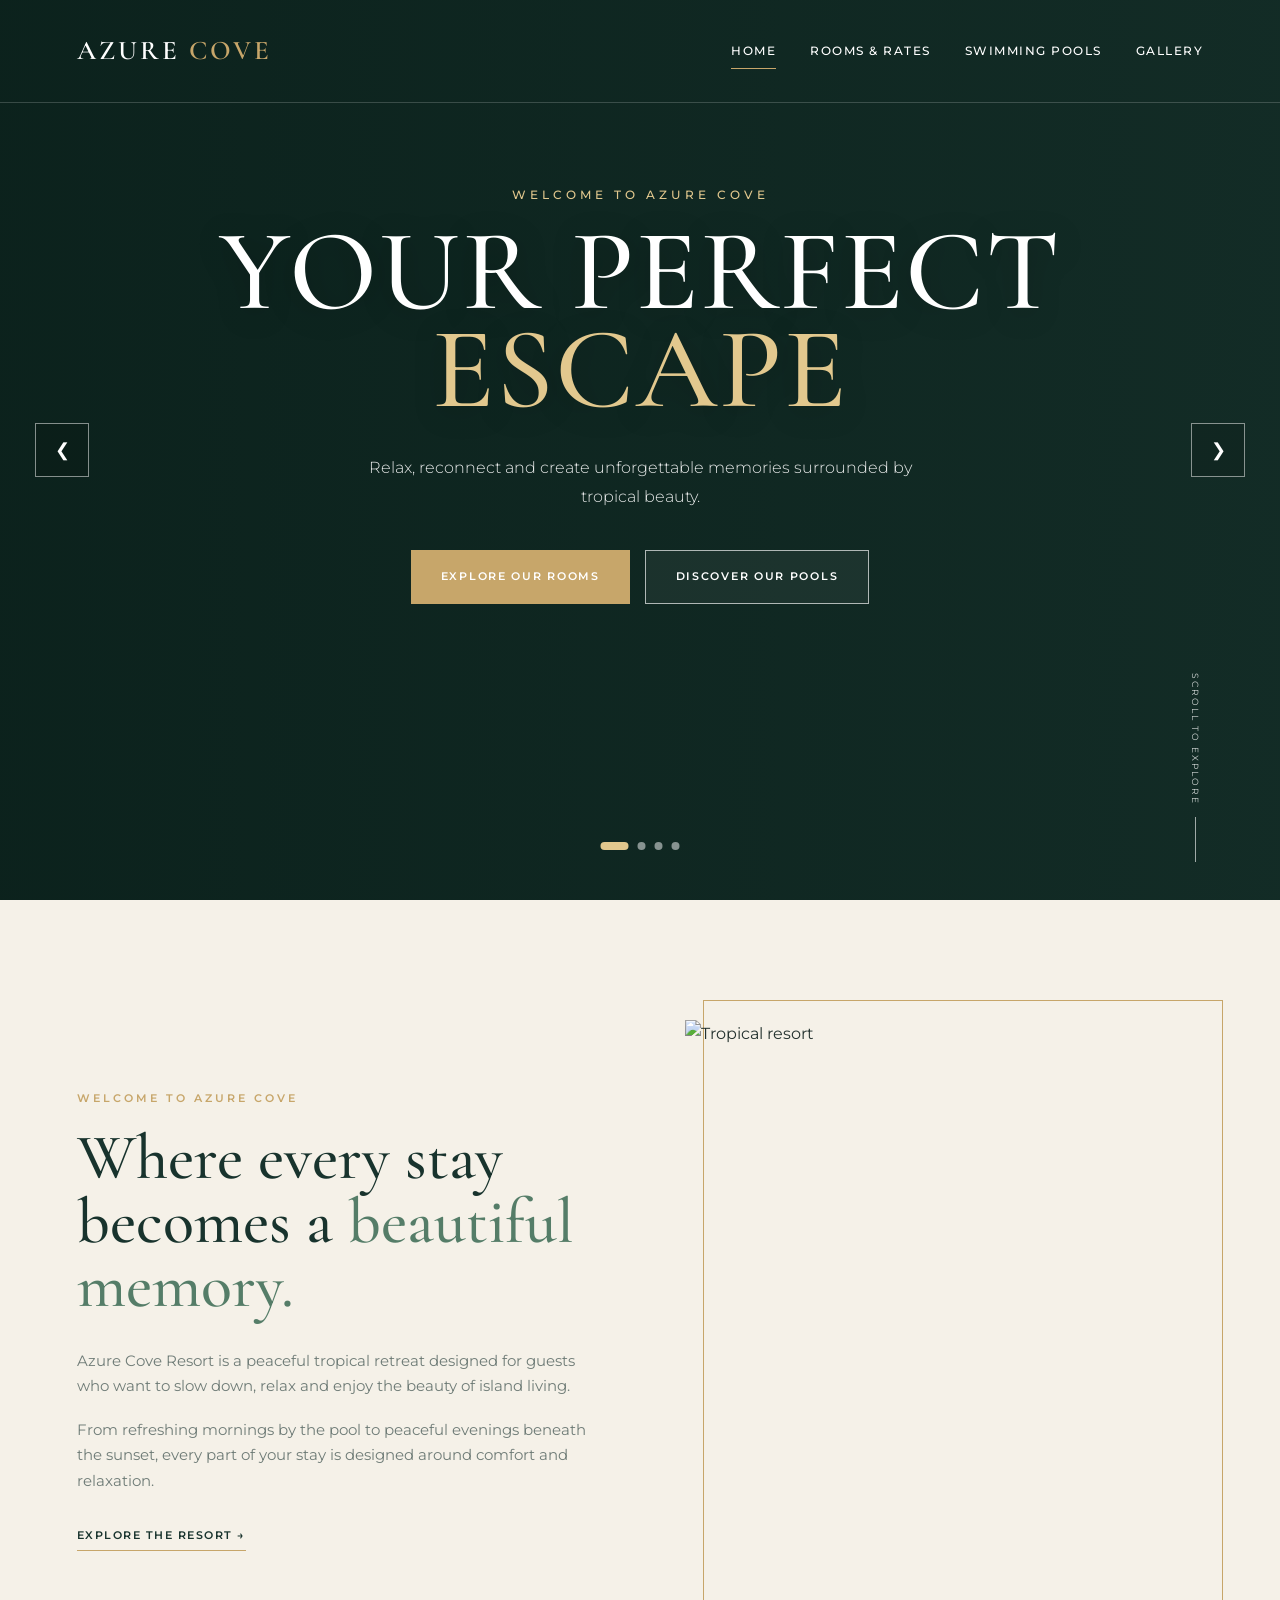
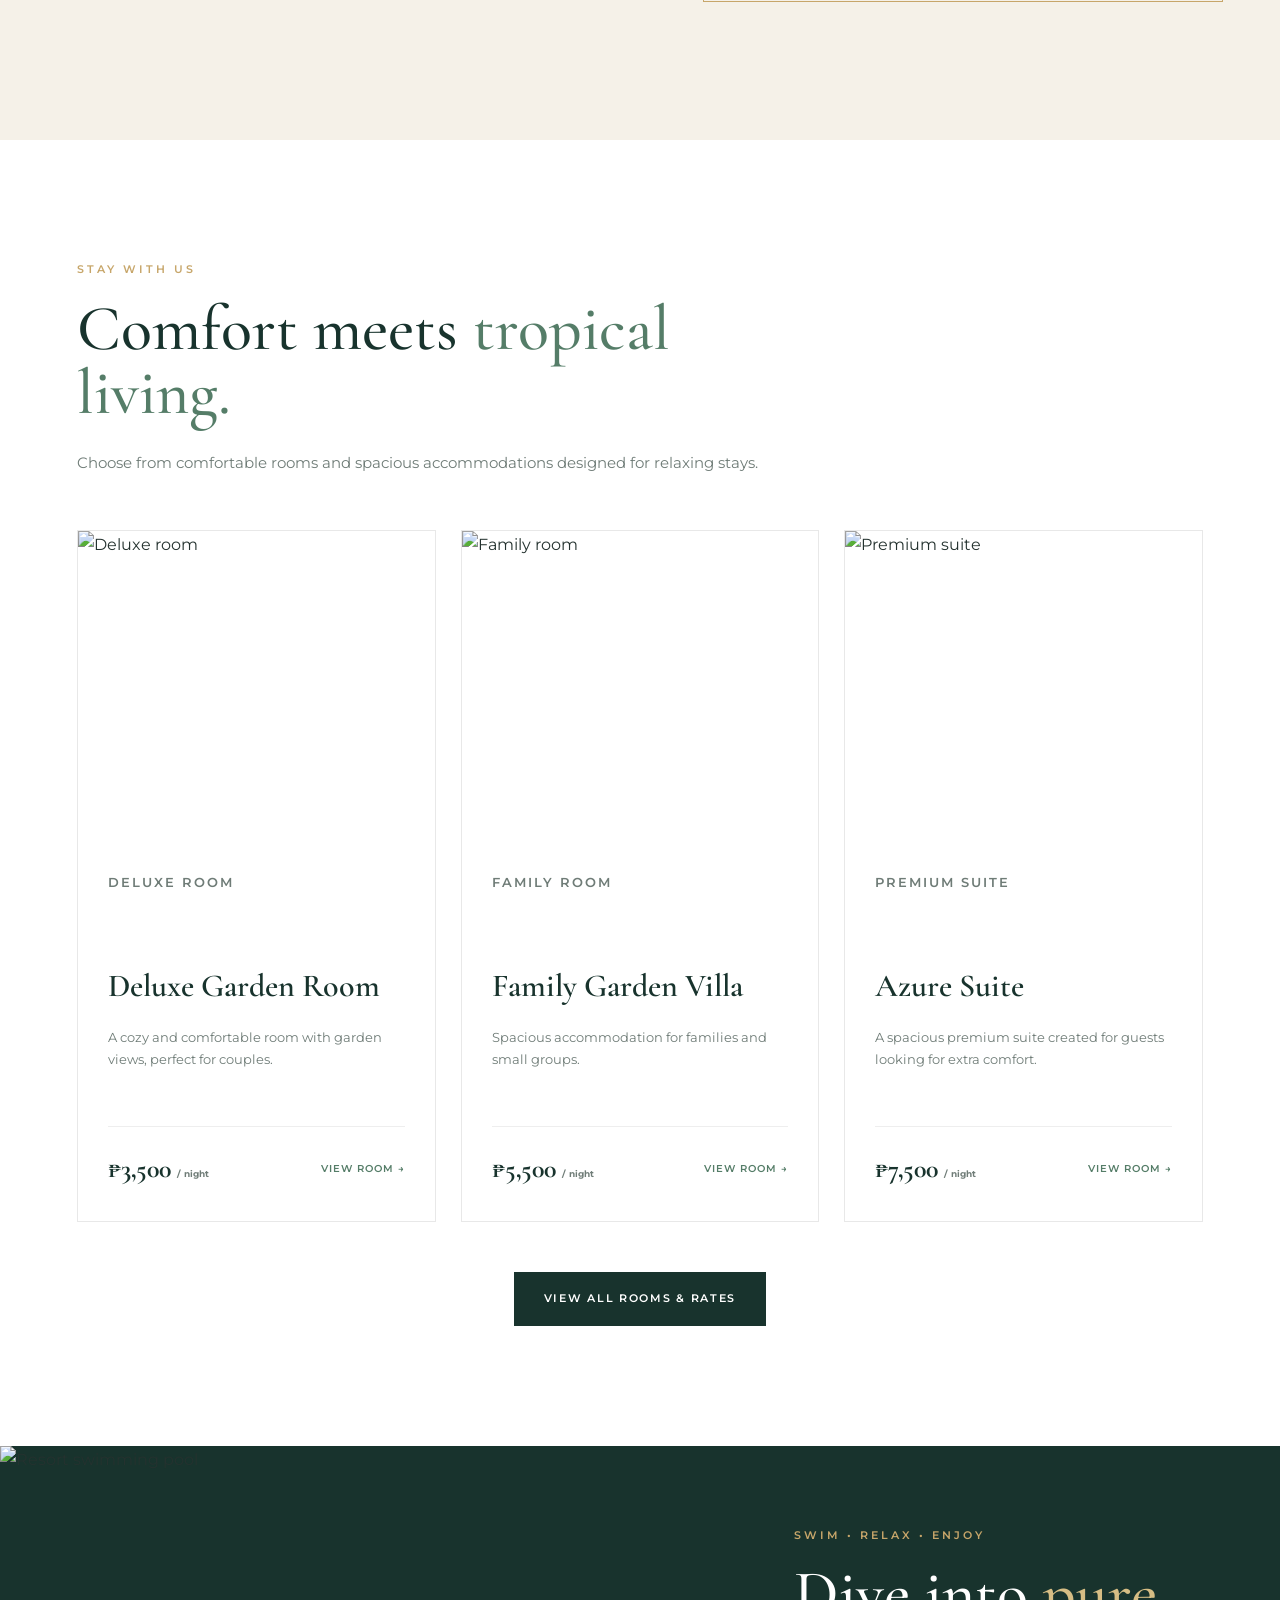
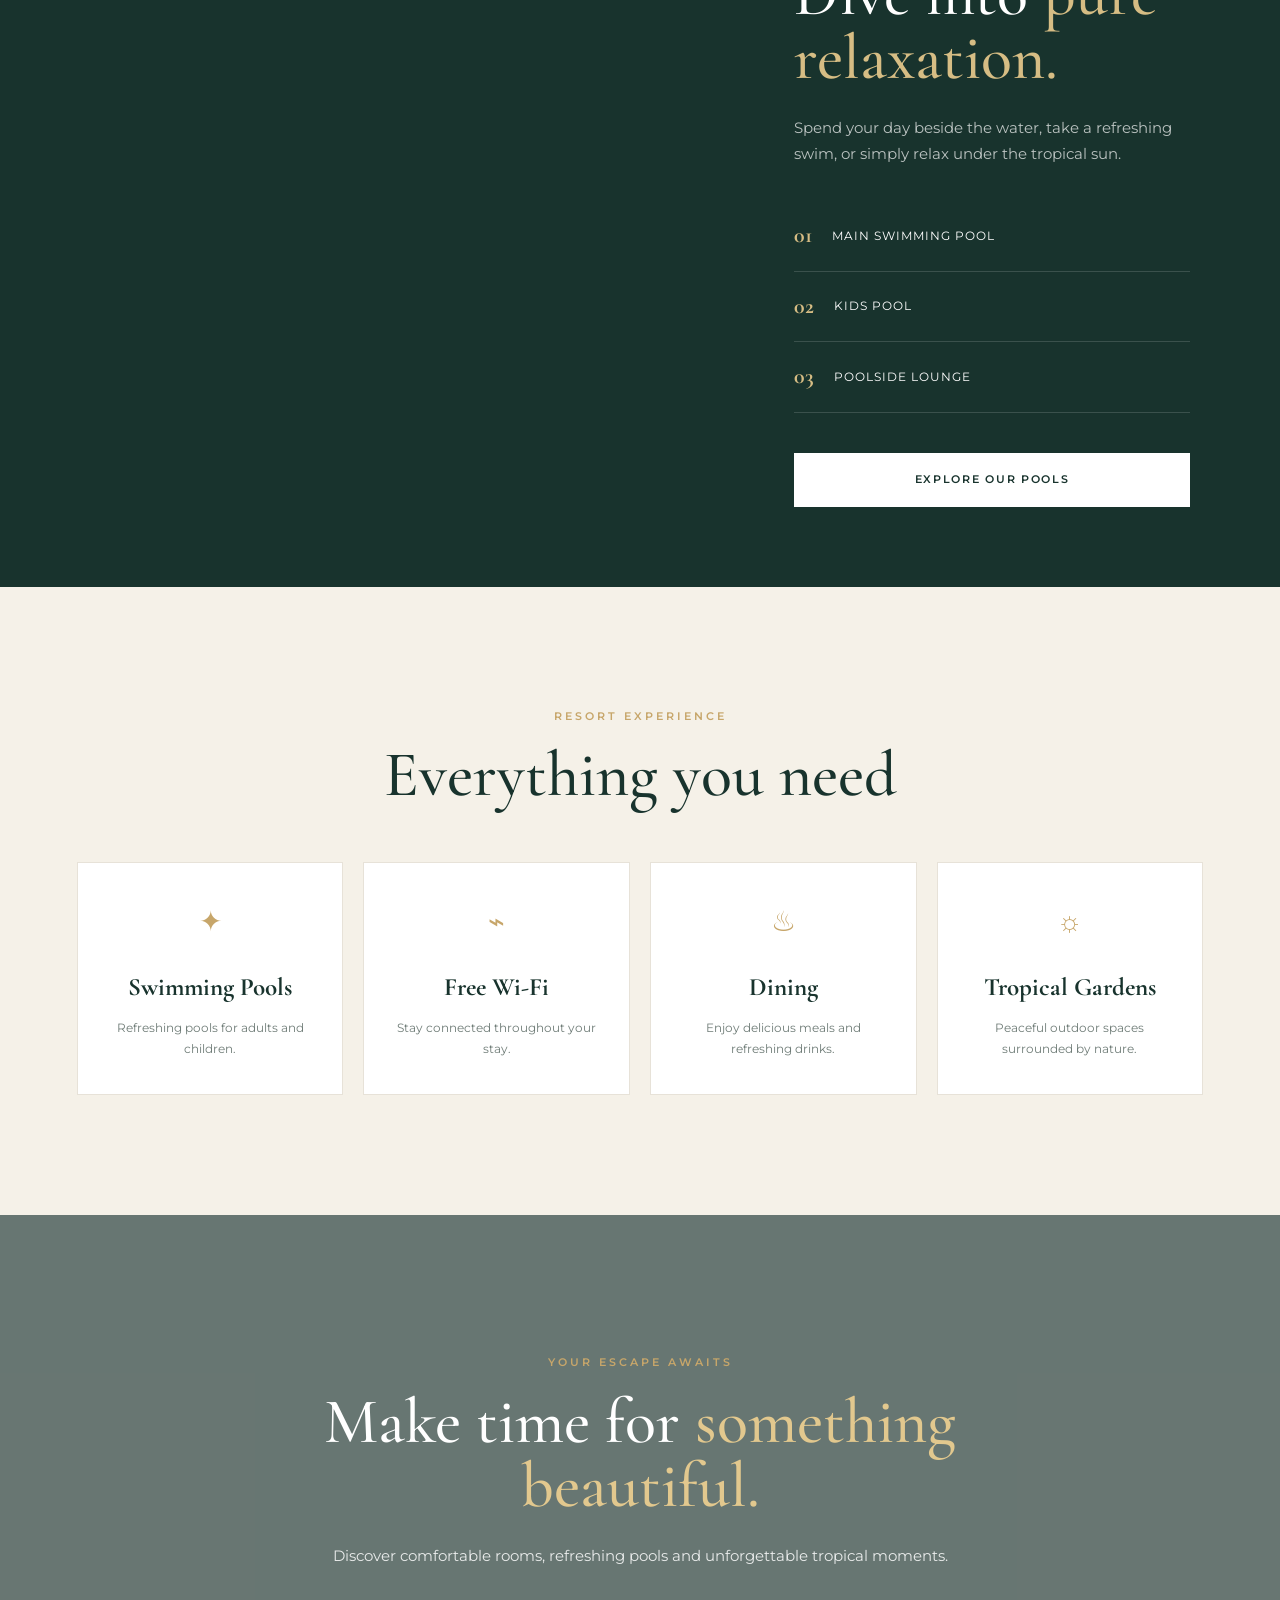
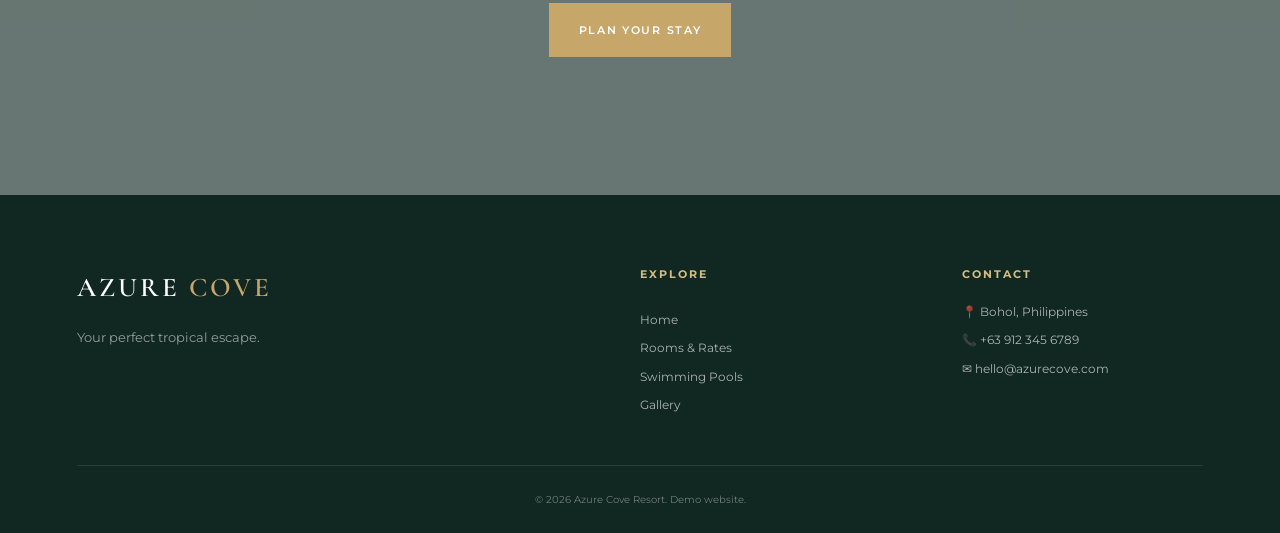
==== index.html @ 15f7342d "Add initial HTML structure for Azure Cove Resort This commit adds a complete HTML structure for the " ====
<!DOCTYPE html>
<html lang="en">
<head>
    <meta charset="UTF-8">
    <meta name="viewport" content="width=device-width, initial-scale=1.0">

    <meta name="description" content="Azure Cove Resort - Your perfect tropical escape.">

    <title>Azure Cove Resort | Your Perfect Escape</title>

    <link rel="preconnect" href="https://fonts.googleapis.com">
    <link rel="preconnect" href="https://fonts.gstatic.com" crossorigin>

    <link href="https://fonts.googleapis.com/css2?family=Cormorant+Garamond:wght@400;500;600;700&family=Montserrat:wght@300;400;500;600&display=swap" rel="stylesheet">

    <link rel="stylesheet" href="assets/style.css">
</head>

<body>

<header class="site-header">

    <a href="index.html" class="logo">
        AZURE <span>COVE</span>
    </a>

    <button class="menu-toggle" aria-label="Open navigation">
        <span></span>
        <span></span>
        <span></span>
    </button>

    <nav class="nav">
        <a href="index.html" class="active">Home</a>
        <a href="rooms.html">Rooms & Rates</a>
        <a href="pools.html">Swimming Pools</a>
        <a href="gallery.html">Gallery</a>
    </nav>

</header>


<!-- HERO -->

<section class="hero-slider">

    <div class="hero-slide active"
        style="background-image:url('https://images.unsplash.com/photo-1566073771259-6a8506099945?auto=format&fit=crop&w=2000&q=85');">
    </div>

    <div class="hero-slide"
        style="background-image:url('https://images.unsplash.com/photo-1573843981267-be1999ff37cd?auto=format&fit=crop&w=2000&q=85');">
    </div>

    <div class="hero-slide"
        style="background-image:url('https://images.unsplash.com/photo-1540541338287-41700207dee6?auto=format&fit=crop&w=2000&q=85');">
    </div>

    <div class="hero-slide"
        style="background-image:url('https://images.unsplash.com/photo-1506744038136-46273834b3fb?auto=format&fit=crop&w=2000&q=85');">
    </div>

    <div class="hero-overlay"></div>


    <div class="hero-content">

        <p class="hero-eyebrow">
            WELCOME TO AZURE COVE
        </p>

        <h1>
            YOUR PERFECT<br>
            <span>ESCAPE</span>
        </h1>

        <p class="hero-description">
            Relax, reconnect and create unforgettable memories
            surrounded by tropical beauty.
        </p>

        <div class="hero-buttons">
            <a href="rooms.html" class="btn btn-primary">
                Explore Our Rooms
            </a>

            <a href="pools.html" class="btn btn-outline">
                Discover Our Pools
            </a>
        </div>

    </div>


    <button class="slider-arrow slider-prev" aria-label="Previous slide">
        &#10094;
    </button>

    <button class="slider-arrow slider-next" aria-label="Next slide">
        &#10095;
    </button>


    <div class="slider-dots">
        <button class="slider-dot active" data-slide="0"></button>
        <button class="slider-dot" data-slide="1"></button>
        <button class="slider-dot" data-slide="2"></button>
        <button class="slider-dot" data-slide="3"></button>
    </div>


    <a href="#welcome" class="scroll-down">
        <span>SCROLL TO EXPLORE</span>
        <div class="scroll-line"></div>
    </a>

</section>


<!-- WELCOME -->

<section class="section welcome" id="welcome">

    <div class="section-container">

        <div class="welcome-text">

            <p class="section-label">
                WELCOME TO AZURE COVE
            </p>

            <h2>
                Where every stay
                becomes a <span>beautiful memory.</span>
            </h2>

            <p>
                Azure Cove Resort is a peaceful tropical retreat
                designed for guests who want to slow down, relax
                and enjoy the beauty of island living.
            </p>

            <p>
                From refreshing mornings by the pool to peaceful
                evenings beneath the sunset, every part of your stay
                is designed around comfort and relaxation.
            </p>

            <a href="gallery.html" class="text-link">
                Explore The Resort →
            </a>

        </div>


        <div class="welcome-image">

            <img
                src="https://images.unsplash.com/photo-1540541338287-41700207dee6?auto=format&fit=crop&w=1200&q=85"
                alt="Tropical resort">

        </div>

    </div>

</section>


<!-- ROOMS -->

<section class="section rooms-preview">

    <div class="section-container">

        <div class="section-heading">

            <p class="section-label">
                STAY WITH US
            </p>

            <h2>
                Comfort meets
                <span>tropical living.</span>
            </h2>

            <p>
                Choose from comfortable rooms and spacious
                accommodations designed for relaxing stays.
            </p>

        </div>


        <div class="room-grid">

            <article class="room-card">

                <div class="room-image">

                    <img
                        src="https://images.unsplash.com/photo-1566665797739-1674de7a421a?auto=format&fit=crop&w=1000&q=85"
                        alt="Deluxe room">

                </div>

                <div class="room-content">

                    <p class="room-type">
                        DELUXE ROOM
                    </p>

                    <h3>
                        Deluxe Garden Room
                    </h3>

                    <p>
                        A cozy and comfortable room with
                        garden views, perfect for couples.
                    </p>

                    <div class="room-bottom">

                        <strong>
                            ₱3,500
                            <small>/ night</small>
                        </strong>

                        <a href="rooms.html">
                            View Room →
                        </a>

                    </div>

                </div>

            </article>


            <article class="room-card">

                <div class="room-image">

                    <img
                        src="https://images.unsplash.com/photo-1590490360182-c33d57733427?auto=format&fit=crop&w=1000&q=85"
                        alt="Family room">

                </div>

                <div class="room-content">

                    <p class="room-type">
                        FAMILY ROOM
                    </p>

                    <h3>
                        Family Garden Villa
                    </h3>

                    <p>
                        Spacious accommodation for families
                        and small groups.
                    </p>

                    <div class="room-bottom">

                        <strong>
                            ₱5,500
                            <small>/ night</small>
                        </strong>

                        <a href="rooms.html">
                            View Room →
                        </a>

                    </div>

                </div>

            </article>


            <article class="room-card">

                <div class="room-image">

                    <img
                        src="https://images.unsplash.com/photo-1611892440504-42a792e24d32?auto=format&fit=crop&w=1000&q=85"
                        alt="Premium suite">

                </div>

                <div class="room-content">

                    <p class="room-type">
                        PREMIUM SUITE
                    </p>

                    <h3>
                        Azure Suite
                    </h3>

                    <p>
                        A spacious premium suite created for
                        guests looking for extra comfort.
                    </p>

                    <div class="room-bottom">

                        <strong>
                            ₱7,500
                            <small>/ night</small>
                        </strong>

                        <a href="rooms.html">
                            View Room →
                        </a>

                    </div>

                </div>

            </article>

        </div>


        <div class="center-button">

            <a href="rooms.html" class="btn btn-dark">
                View All Rooms & Rates
            </a>

        </div>

    </div>

</section>


<!-- POOL FEATURE -->

<section class="pool-section">

    <div class="pool-image">

        <img
            src="https://images.unsplash.com/photo-1572331165267-854da2b10ccc?auto=format&fit=crop&w=1600&q=85"
            alt="Resort swimming pool">

    </div>


    <div class="pool-content">

        <p class="section-label">
            SWIM • RELAX • ENJOY
        </p>

        <h2>
            Dive into
            <span>pure relaxation.</span>
        </h2>

        <p>
            Spend your day beside the water, take a refreshing
            swim, or simply relax under the tropical sun.
        </p>

        <div class="pool-features">

            <div>
                <strong>01</strong>
                <span>Main Swimming Pool</span>
            </div>

            <div>
                <strong>02</strong>
                <span>Kids Pool</span>
            </div>

            <div>
                <strong>03</strong>
                <span>Poolside Lounge</span>
            </div>

        </div>

        <a href="pools.html" class="btn btn-light">
            Explore Our Pools
        </a>

    </div>

</section>


<!-- AMENITIES -->

<section class="section amenities">

    <div class="section-container">

        <div class="section-heading center">

            <p class="section-label">
                RESORT EXPERIENCE
            </p>

            <h2>
                Everything you need
            </h2>

        </div>


        <div class="amenity-grid">

            <div class="amenity">
                <div class="amenity-icon">✦</div>
                <h3>Swimming Pools</h3>
                <p>
                    Refreshing pools for adults and children.
                </p>
            </div>

            <div class="amenity">
                <div class="amenity-icon">⌁</div>
                <h3>Free Wi-Fi</h3>
                <p>
                    Stay connected throughout your stay.
                </p>
            </div>

            <div class="amenity">
                <div class="amenity-icon">♨</div>
                <h3>Dining</h3>
                <p>
                    Enjoy delicious meals and refreshing drinks.
                </p>
            </div>

            <div class="amenity">
                <div class="amenity-icon">☼</div>
                <h3>Tropical Gardens</h3>
                <p>
                    Peaceful outdoor spaces surrounded by nature.
                </p>
            </div>

        </div>

    </div>

</section>


<!-- CTA -->

<section class="booking-cta">

    <div class="cta-overlay"></div>

    <div class="cta-content">

        <p class="section-label">
            YOUR ESCAPE AWAITS
        </p>

        <h2>
            Make time for
            <span>something beautiful.</span>
        </h2>

        <p>
            Discover comfortable rooms, refreshing pools
            and unforgettable tropical moments.
        </p>

        <a href="rooms.html" class="btn btn-primary">
            Plan Your Stay
        </a>

    </div>

</section>


<!-- FOOTER -->

<footer class="footer">

    <div class="footer-container">

        <div class="footer-brand">

            <a href="index.html" class="logo">
                AZURE <span>COVE</span>
            </a>

            <p>
                Your perfect tropical escape.
            </p>

        </div>


        <div class="footer-links">

            <h4>Explore</h4>

            <a href="index.html">Home</a>
            <a href="rooms.html">Rooms & Rates</a>
            <a href="pools.html">Swimming Pools</a>
            <a href="gallery.html">Gallery</a>

        </div>


        <div class="footer-contact">

            <h4>Contact</h4>

            <p>📍 Bohol, Philippines</p>
            <p>📞 +63 912 345 6789</p>
            <p>✉ hello@azurecove.com</p>

        </div>

    </div>


    <div class="footer-bottom">

        <p>
            © 2026 Azure Cove Resort. Demo website.
        </p>

    </div>

</footer>


<script src="assets/script.js"></script>

</body>
</html>
---- assets/style.css ----
/* =========================================
   RESET
========================================= */

* {
    margin: 0;
    padding: 0;
    box-sizing: border-box;
}

html {
    scroll-behavior: smooth;
}

body {
    font-family: "Montserrat", sans-serif;
    color: #24322f;
    background: #ffffff;
    line-height: 1.7;
}

img {
    display: block;
    width: 100%;
}

a {
    color: inherit;
    text-decoration: none;
}


/* =========================================
   VARIABLES
========================================= */

:root {
    --dark: #18332d;
    --dark-2: #102722;
    --green: #557d68;
    --light-green: #dce8df;
    --cream: #f5f1e8;
    --white: #ffffff;
    --gold: #c7a66a;
    --text: #24322f;
    --muted: #6f7c77;
}


/* =========================================
   HEADER
========================================= */

.site-header {
    position: absolute;
    top: 0;
    left: 0;
    width: 100%;
    z-index: 100;

    display: flex;
    align-items: center;
    justify-content: space-between;

    padding: 28px 6%;
    color: #ffffff;

    border-bottom: 1px solid rgba(255, 255, 255, 0.18);
}

.logo {
    font-family: "Cormorant Garamond", serif;
    font-size: 27px;
    font-weight: 600;
    letter-spacing: 3px;
    white-space: nowrap;
}

.logo span {
    color: var(--gold);
}

.nav {
    display: flex;
    align-items: center;
    gap: 34px;
}

.nav a {
    position: relative;

    font-size: 12px;
    font-weight: 500;
    letter-spacing: 1.5px;
    text-transform: uppercase;

    transition: 0.3s ease;
}

.nav a::after {
    content: "";

    position: absolute;
    left: 0;
    bottom: -8px;

    width: 0;
    height: 1px;

    background: var(--gold);

    transition: width 0.3s ease;
}

.nav a:hover::after,
.nav a.active::after {
    width: 100%;
}

.nav a:hover {
    color: var(--gold);
}

.menu-toggle {
    display: none;

    width: 42px;
    height: 42px;

    background: transparent;
    border: 1px solid rgba(255,255,255,0.5);

    cursor: pointer;
}

.menu-toggle span {
    display: block;

    width: 20px;
    height: 1px;

    margin: 5px auto;

    background: #ffffff;
}


/* =========================================
   HERO SLIDER
========================================= */

.hero-slider {
    position: relative;

    width: 100%;
    height: 100vh;
    min-height: 680px;

    overflow: hidden;

    background: #18332d;
}


/* Background slides */

.hero-slide {
    position: absolute;
    inset: 0;

    background-size: cover;
    background-position: center;

    opacity: 0;

    transform: scale(1.05);

    transition:
        opacity 1.4s ease,
        transform 6s ease;

    z-index: 1;
}

.hero-slide.active {
    opacity: 1;
    transform: scale(1);
}


/* Dark overlay */

.hero-overlay {
    position: absolute;
    inset: 0;

    z-index: 2;

    background:
        linear-gradient(
            90deg,
            rgba(5, 25, 20, 0.65),
            rgba(5, 25, 20, 0.28)
        );

    pointer-events: none;
}


/* Hero content */

.hero-content {
    position: relative;

    z-index: 5;

    width: 90%;
    max-width: 1000px;

    margin: 0 auto;

    padding-top: 185px;

    text-align: center;

    color: #ffffff;
}

.hero-eyebrow {
    margin-bottom: 18px;

    font-size: 12px;
    font-weight: 500;

    letter-spacing: 4px;

    color: #e2c88e;
}

.hero-content h1 {
    font-family: "Cormorant Garamond", serif;

    font-size: clamp(65px, 9vw, 125px);

    font-weight: 500;

    line-height: 0.85;

    letter-spacing: 2px;

    text-shadow:
        0 4px 30px rgba(0,0,0,0.25);
}

.hero-content h1 span {
    color: #e2c88e;
}

.hero-description {
    max-width: 580px;

    margin: 35px auto 38px;

    font-size: 16px;
    font-weight: 300;

    line-height: 1.8;

    color: rgba(255,255,255,0.9);
}


/* =========================================
   BUTTONS
========================================= */

.hero-buttons {
    display: flex;

    justify-content: center;

    gap: 15px;
}

.btn {
    display: inline-flex;

    align-items: center;
    justify-content: center;

    min-height: 54px;

    padding: 0 30px;

    font-size: 11px;
    font-weight: 600;

    letter-spacing: 1.7px;

    text-transform: uppercase;

    transition: all 0.3s ease;
}

.btn-primary {
    color: #ffffff;
    background: var(--gold);
}

.btn-primary:hover {
    background: #ddbf80;

    transform: translateY(-3px);
}

.btn-outline {
    color: #ffffff;

    border: 1px solid rgba(255,255,255,0.65);

    background: rgba(255,255,255,0.05);
}

.btn-outline:hover {
    background: #ffffff;
    color: var(--dark);
}

.btn-dark {
    color: #ffffff;
    background: var(--dark);
}

.btn-dark:hover {
    background: var(--green);

    transform: translateY(-3px);
}

.btn-light {
    color: var(--dark);
    background: #ffffff;
}

.btn-light:hover {
    background: var(--gold);
    color: #ffffff;
}


/* =========================================
   SLIDER ARROWS
========================================= */

.slider-arrow {
    position: absolute;

    top: 50%;

    transform: translateY(-50%);

    z-index: 10;

    width: 54px;
    height: 54px;

    border: 1px solid rgba(255,255,255,0.5);

    background: rgba(0,0,0,0.12);

    color: #ffffff;

    font-size: 18px;

    cursor: pointer;

    transition: 0.3s ease;
}

.slider-arrow:hover {
    background: #ffffff;
    color: var(--dark);
}

.slider-prev {
    left: 35px;
}

.slider-next {
    right: 35px;
}


/* =========================================
   SLIDER DOTS
========================================= */

.slider-dots {
    position: absolute;

    left: 50%;
    bottom: 50px;

    transform: translateX(-50%);

    z-index: 10;

    display: flex;

    gap: 9px;
}

.slider-dot {
    width: 8px;
    height: 8px;

    padding: 0;

    border: 0;
    border-radius: 50%;

    background: rgba(255,255,255,0.5);

    cursor: pointer;

    transition: 0.3s ease;
}

.slider-dot.active {
    width: 28px;

    border-radius: 10px;

    background: #e2c88e;
}


/* =========================================
   SCROLL INDICATOR
========================================= */

.scroll-down {
    position: absolute;

    bottom: 38px;
    right: 6%;

    z-index: 10;

    display: flex;
    align-items: center;

    gap: 12px;

    color: rgba(255,255,255,0.8);

    font-size: 9px;

    letter-spacing: 2px;

    writing-mode: vertical-rl;
}

.scroll-line {
    width: 1px;
    height: 45px;

    background: rgba(255,255,255,0.6);
}


/* =========================================
   GENERAL SECTIONS
========================================= */

.section {
    padding: 120px 6%;
}

.section-container {
    width: 100%;
    max-width: 1250px;

    margin: 0 auto;
}

.section-label {
    margin-bottom: 18px;

    color: var(--gold);

    font-size: 11px;
    font-weight: 600;

    letter-spacing: 3px;
    text-transform: uppercase;
}

.section-heading {
    max-width: 720px;

    margin-bottom: 55px;
}

.section-heading.center {
    margin-left: auto;
    margin-right: auto;

    text-align: center;
}

.section-heading h2,
.welcome-text h2,
.pool-content h2,
.cta-content h2 {
    font-family: "Cormorant Garamond", serif;

    font-size: clamp(45px, 5vw, 70px);

    font-weight: 500;

    line-height: 1;

    color: var(--dark);
}

.section-heading h2 span,
.welcome-text h2 span,
.pool-content h2 span,
.cta-content h2 span {
    color: var(--green);
}

.section-heading > p:last-child {
    margin-top: 25px;

    color: var(--muted);

    font-size: 15px;
}


/* =========================================
   WELCOME
========================================= */

.welcome {
    background: var(--cream);
}

.welcome .section-container {
    display: flex;

    align-items: center;

    gap: 90px;
}

.welcome-text {
    flex: 1;
}

.welcome-text h2 {
    margin-bottom: 30px;
}

.welcome-text > p:not(.section-label) {
    margin-bottom: 18px;

    color: var(--muted);

    font-size: 15px;
}

.welcome-image {
    flex: 1;

    position: relative;
}

.welcome-image::before {
    content: "";

    position: absolute;

    top: -20px;
    right: -20px;

    width: 100%;
    height: 100%;

    border: 1px solid var(--gold);

    z-index: 0;
}

.welcome-image img {
    position: relative;

    z-index: 1;

    height: 600px;

    object-fit: cover;
}

.text-link {
    display: inline-block;

    margin-top: 15px;

    color: var(--dark);

    font-size: 11px;
    font-weight: 600;

    letter-spacing: 1.5px;
    text-transform: uppercase;

    border-bottom: 1px solid var(--gold);

    padding-bottom: 5px;
}


/* =========================================
   ROOMS
========================================= */

.rooms-preview {
    background: #ffffff;
}

.room-grid {
    display: grid;

    grid-template-columns: repeat(3, 1fr);

    gap: 25px;
}

.room-card {
    background: #ffffff;

    border: 1px solid #e8e8e8;

    transition: 0.4s ease;
}

.room-card:hover {
    transform: translateY(-8px);

    box-shadow: 0 20px 50px rgba(0,0,0,0.08);
}

.room-image {
    height: 310px;

    overflow: hidden;
}

.room-image img {
    height: 100%;

    object-fit: cover;

    transition: transform 0.6s ease;
}

.room-card:hover .room-image img {
    transform: scale(1.06);
}

.room-content {
    padding: 30px;
}

.room-type {
    margin-bottom: 8px;

    color: var(--gold);

    font-size: 10px;
    font-weight: 600;

    letter-spacing: 2px;
}

.room-content h3 {
    margin-bottom: 12px;

    font-family: "Cormorant Garamond", serif;

    font-size: 32px;
    font-weight: 600;

    color: var(--dark);
}

.room-content > p {
    min-height: 80px;

    color: var(--muted);

    font-size: 13px;
}

.room-bottom {
    display: flex;

    align-items: center;
    justify-content: space-between;

    gap: 15px;

    margin-top: 20px;

    padding-top: 20px;

    border-top: 1px solid #eeeeee;
}

.room-bottom strong {
    font-family: "Cormorant Garamond", serif;

    font-size: 26px;

    color: var(--dark);
}

.room-bottom small {
    font-family: "Montserrat", sans-serif;

    font-size: 9px;

    color: var(--muted);
}

.room-bottom a {
    color: var(--green);

    font-size: 10px;
    font-weight: 600;

    letter-spacing: 1px;

    text-transform: uppercase;
}

.center-button {
    margin-top: 50px;

    text-align: center;
}


/* =========================================
   POOL SECTION
========================================= */

.pool-section {
    display: flex;

    min-height: 700px;

    background: var(--dark);
}

.pool-image {
    width: 55%;
}

.pool-image img {
    width: 100%;
    height: 100%;

    object-fit: cover;
}

.pool-content {
    width: 45%;

    display: flex;

    flex-direction: column;

    justify-content: center;

    padding: 80px 7%;

    color: #ffffff;
}

.pool-content h2 {
    color: #ffffff;

    margin-bottom: 25px;
}

.pool-content h2 span {
    color: #d6bd84;
}

.pool-content > p:not(.section-label) {
    margin-bottom: 35px;

    color: rgba(255,255,255,0.7);

    font-size: 15px;
}

.pool-features {
    display: flex;

    flex-direction: column;

    margin-bottom: 40px;
}

.pool-features div {
    display: flex;

    align-items: center;

    gap: 20px;

    padding: 16px 0;

    border-bottom: 1px solid rgba(255,255,255,0.15);
}

.pool-features strong {
    color: #d6bd84;

    font-family: "Cormorant Garamond", serif;

    font-size: 22px;
}

.pool-features span {
    font-size: 12px;

    letter-spacing: 1px;

    text-transform: uppercase;
}


/* =========================================
   AMENITIES
========================================= */

.amenities {
    background: var(--cream);
}

.amenity-grid {
    display: grid;

    grid-template-columns: repeat(4, 1fr);

    gap: 20px;
}

.amenity {
    padding: 35px 25px;

    text-align: center;

    background: #ffffff;

    border: 1px solid #e7e2d8;
}

.amenity-icon {
    margin-bottom: 20px;

    font-size: 28px;

    color: var(--gold);
}

.amenity h3 {
    margin-bottom: 10px;

    font-family: "Cormorant Garamond", serif;

    font-size: 25px;

    color: var(--dark);
}

.amenity p {
    color: var(--muted);

    font-size: 12px;
}


/* =========================================
   BOOKING CTA
========================================= */

.booking-cta {
    position: relative;

    min-height: 580px;

    display: flex;

    align-items: center;
    justify-content: center;

    padding: 80px 6%;

    text-align: center;

    color: #ffffff;

    background-image: url("https://images.unsplash.com/photo-1507525428034-b723cf961d3e?auto=format&fit=crop&w=2000&q=85");

    background-size: cover;
    background-position: center;
    background-attachment: fixed;
}

.cta-overlay {
    position: absolute;
    inset: 0;

    background: rgba(11, 34, 28, 0.62);
}

.cta-content {
    position: relative;

    z-index: 2;

    max-width: 800px;
}

.cta-content h2 {
    color: #ffffff;

    margin-bottom: 25px;
}

.cta-content h2 span {
    color: #e2c88e;
}

.cta-content > p:not(.section-label) {
    margin-bottom: 35px;

    color: rgba(255,255,255,0.85);

    font-size: 15px;
}


/* =========================================
   FOOTER
========================================= */

.footer {
    padding: 70px 6% 25px;

    background: var(--dark-2);

    color: #ffffff;
}

.footer-container {
    max-width: 1250px;

    margin: 0 auto;

    display: grid;

    grid-template-columns: 2fr 1fr 1fr;

    gap: 80px;

    padding-bottom: 50px;
}

.footer-brand p {
    margin-top: 15px;

    color: rgba(255,255,255,0.55);

    font-size: 13px;
}

.footer h4 {
    margin-bottom: 18px;

    color: #d6bd84;

    font-size: 11px;

    letter-spacing: 2px;

    text-transform: uppercase;
}

.footer-links {
    display: flex;

    flex-direction: column;

    gap: 8px;
}

.footer-links a {
    color: rgba(255,255,255,0.65);

    font-size: 12px;

    transition: 0.3s ease;
}

.footer-links a:hover {
    color: #ffffff;
}

.footer-contact p {
    margin-bottom: 8px;

    color: rgba(255,255,255,0.65);

    font-size: 12px;
}

.footer-bottom {
    max-width: 1250px;

    margin: 0 auto;

    padding-top: 25px;

    border-top: 1px solid rgba(255,255,255,0.1);

    color: rgba(255,255,255,0.4);

    font-size: 10px;

    text-align: center;
}


/* =========================================
   TABLET
========================================= */

@media (max-width: 1000px) {

    .site-header {
        padding: 22px 5%;
    }

    .nav {
        gap: 18px;
    }

    .nav a {
        font-size: 10px;
    }

    .welcome .section-container {
        gap: 50px;
    }

    .room-grid {
        grid-template-columns: repeat(2, 1fr);
    }

    .amenity-grid {
        grid-template-columns: repeat(2, 1fr);
    }

    .pool-section {
        flex-direction: column;
    }

    .pool-image,
    .pool-content {
        width: 100%;
    }

    .pool-image {
        height: 500px;
    }

    .pool-content {
        padding: 80px 8%;
    }

}


/* =========================================
   MOBILE
========================================= */

@media (max-width: 768px) {

    .site-header {
        padding: 20px 5%;
    }

    .logo {
        font-size: 23px;
    }

    .menu-toggle {
        display: block;
    }

    .nav {
        position: absolute;

        top: 100%;
        left: 0;

        width: 100%;

        display: none;

        flex-direction: column;

        align-items: flex-start;

        gap: 0;

        padding: 20px 5% 25px;

        background: rgba(16,39,34,0.98);
    }

    .nav.open {
        display: flex;
    }

    .nav a {
        width: 100%;

        padding: 13px 0;

        font-size: 11px;
    }

    .nav a::after {
        display: none;
    }


    /* Hero */

    .hero-slider {
        min-height: 700px;
    }

    .hero-content {
        padding-top: 170px;
    }

    .hero-eyebrow {
        font-size: 9px;

        letter-spacing: 2.5px;
    }

    .hero-content h1 {
        font-size: clamp(55px, 17vw, 90px);

        line-height: 0.9;
    }

    .hero-description {
        max-width: 90%;

        margin: 28px auto;

        font-size: 13px;
    }

    .hero-buttons {
        flex-direction: column;

        align-items: center;
    }

    .btn {
        width: min(280px, 90%);
    }

    .slider-arrow {
        top: auto;
        bottom: 90px;

        width: 42px;
        height: 42px;
    }

    .slider-prev {
        left: 30%;
    }

    .slider-next {
        right: 30%;
    }

    .slider-dots {
        bottom: 40px;
    }

    .scroll-down {
        display: none;
    }


    /* Sections */

    .section {
        padding: 80px 6%;
    }

    .welcome .section-container {
        flex-direction: column;
    }

    .welcome-image {
        width: 100%;
    }

    .welcome-image img {
        height: 450px;
    }

    .welcome-image::before {
        top: -10px;
        right: -10px;
    }


    /* Rooms */

    .room-grid {
        grid-template-columns: 1fr;
    }

    .room-image {
        height: 280px;
    }


    /* Pool */

    .pool-image {
        height: 400px;
    }

    .pool-content {
        padding: 70px 7%;
    }


    /* Amenities */

    .amenity-grid {
        grid-template-columns: 1fr 1fr;
    }


    /* CTA */

    .booking-cta {
        min-height: 500px;

        background-attachment: scroll;
    }


    /* Footer */

    .footer-container {
        grid-template-columns: 1fr;

        gap: 40px;
    }

}


/* =========================================
   SMALL MOBILE
========================================= */

@media (max-width: 480px) {

    .hero-slider {
        min-height: 650px;
    }

    .hero-content {
        padding-top: 155px;
    }

    .hero-content h1 {
        font-size: 58px;
    }

    .hero-description {
        font-size: 12px;
    }

    .slider-prev {
        left: 25%;
    }

    .slider-next {
        right: 25%;
    }

    .amenity-grid {
        grid-template-columns: 1fr;
    }

    .room-content {
        padding: 25px;
    }

    .room-bottom {
        align-items: flex-start;

        flex-direction: column;
    }

}
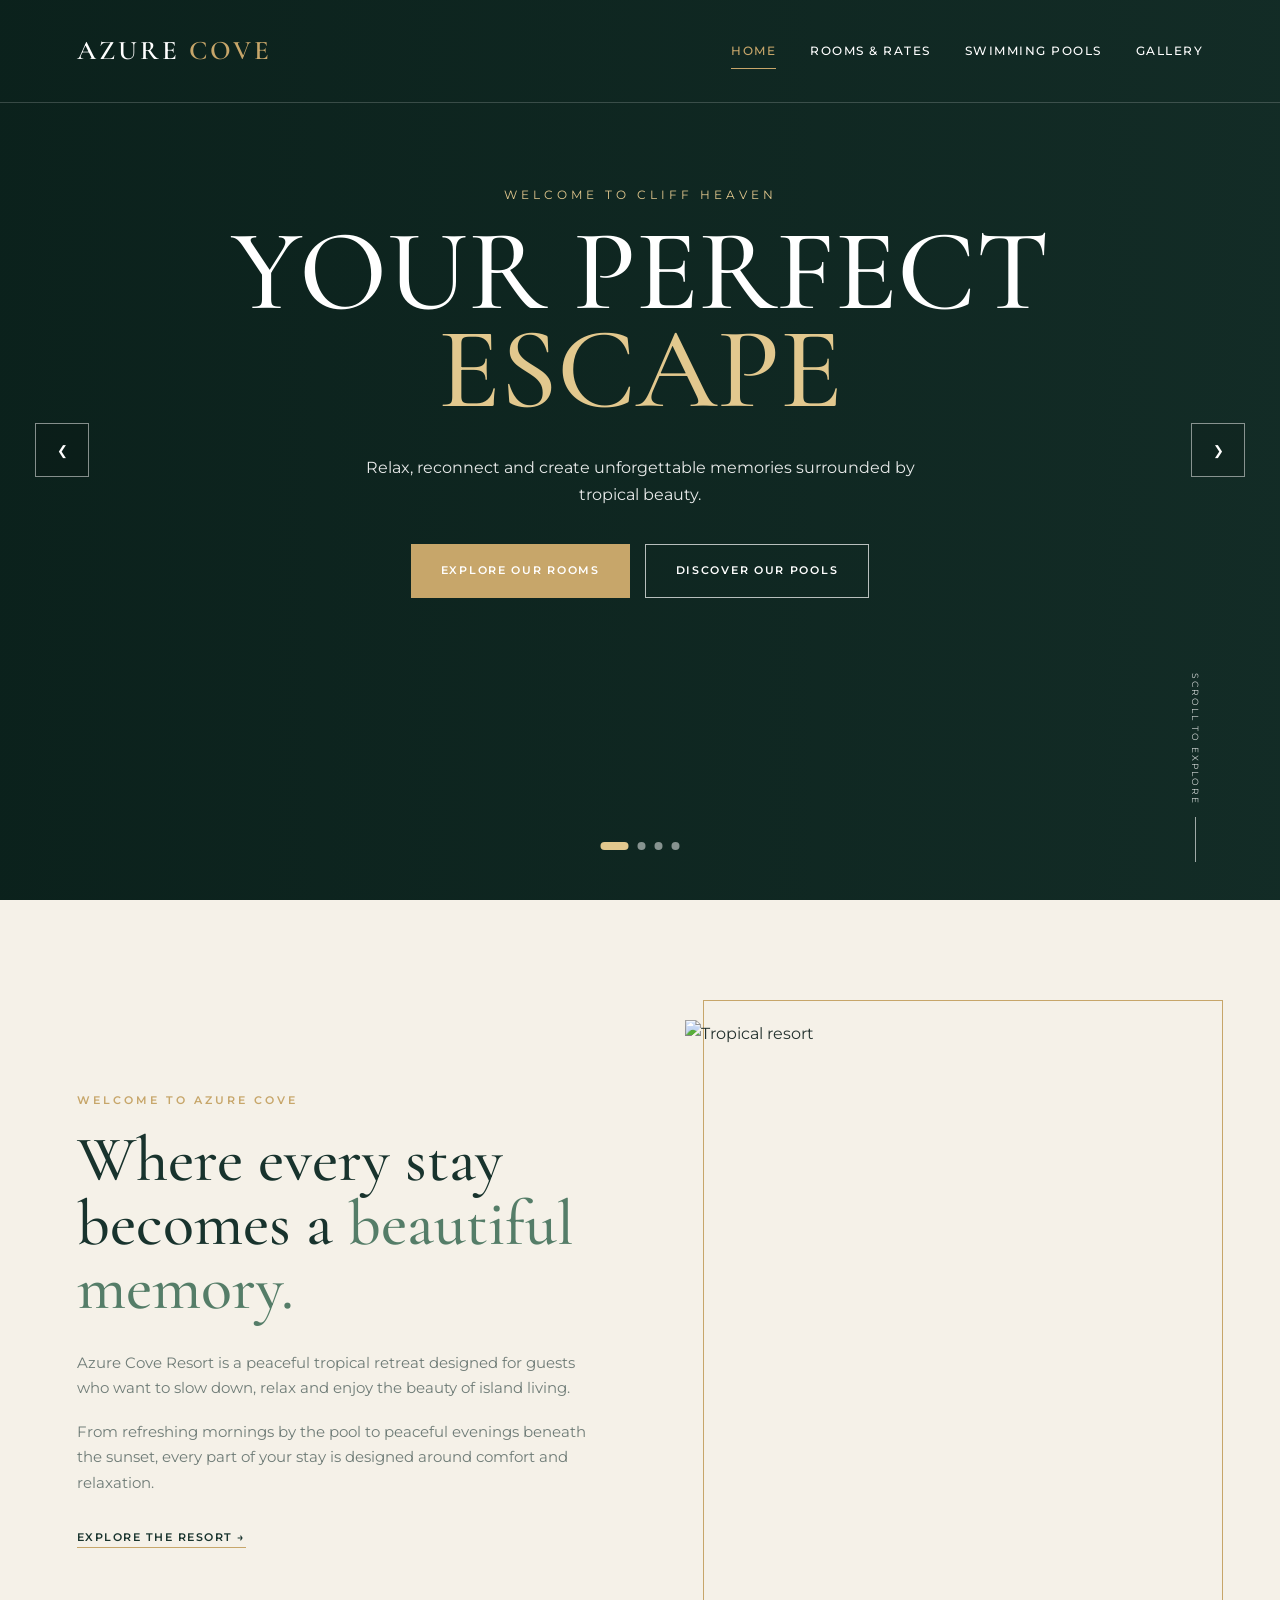
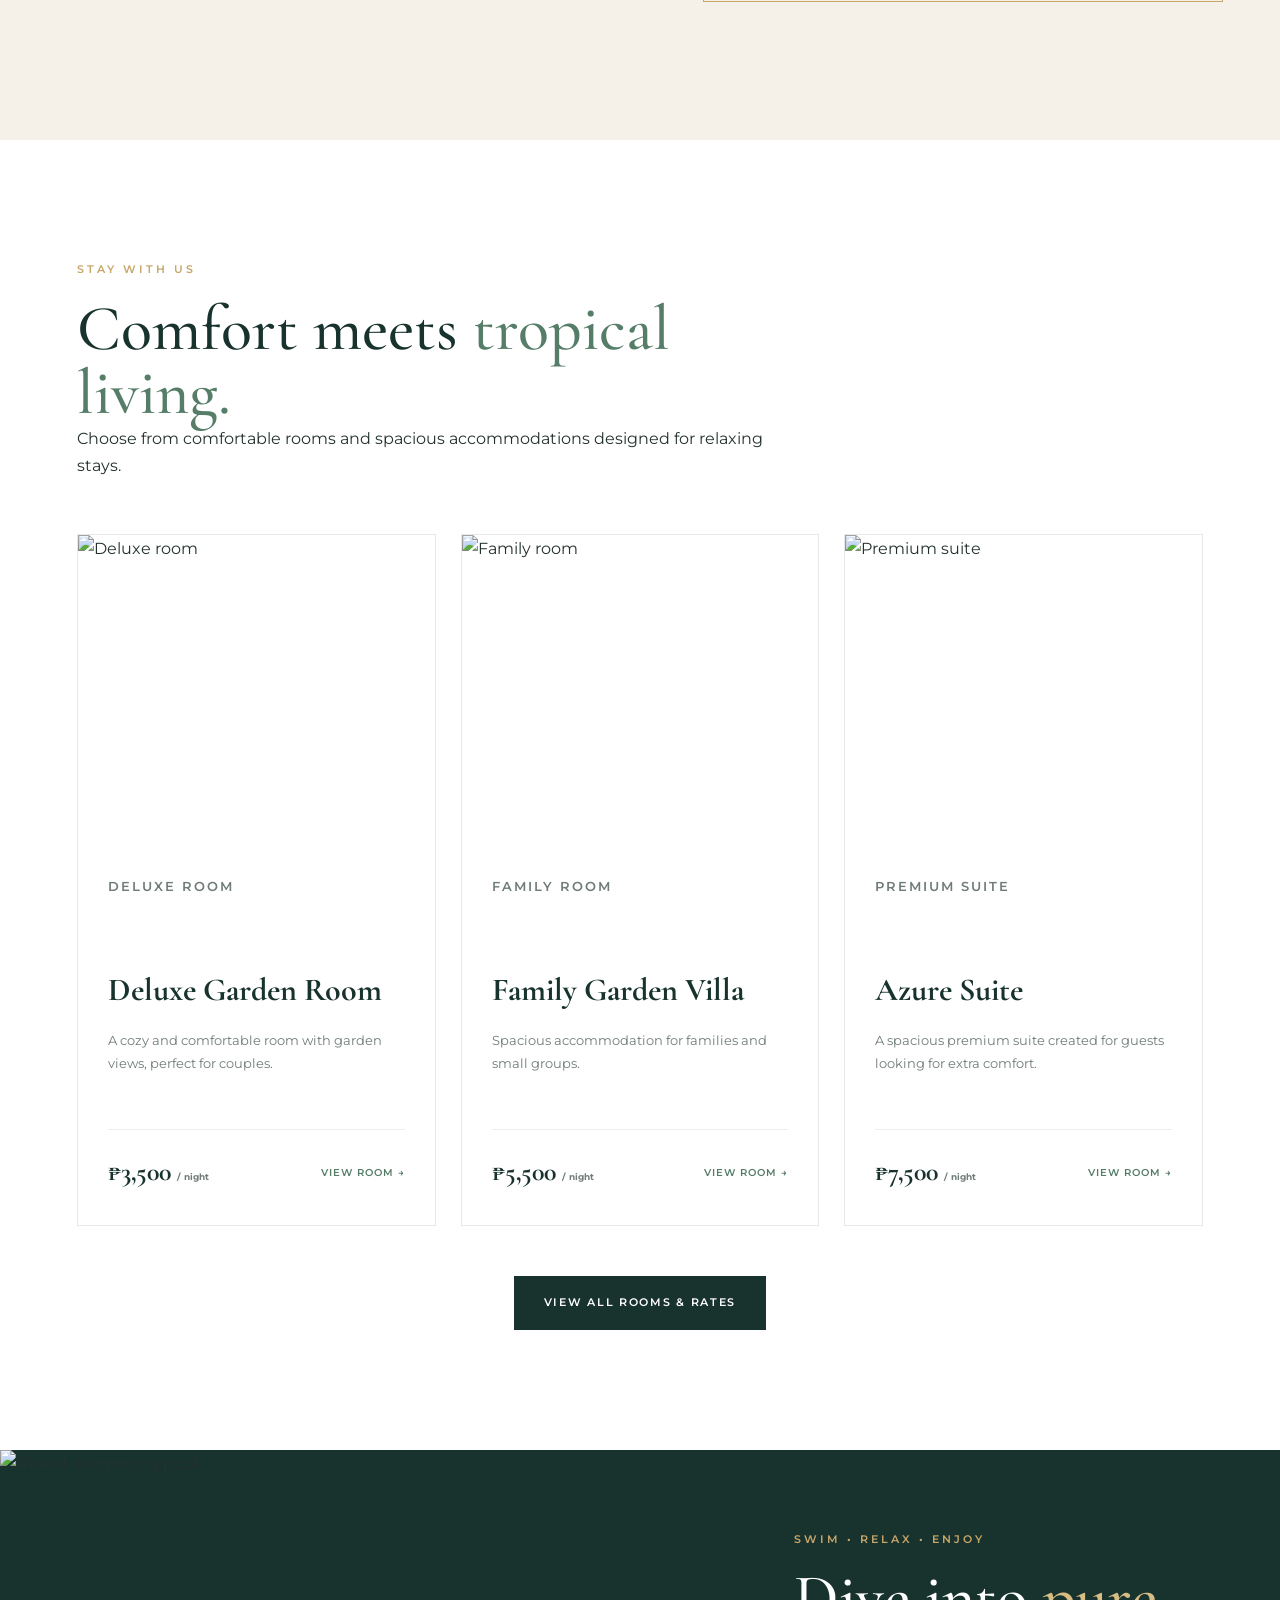
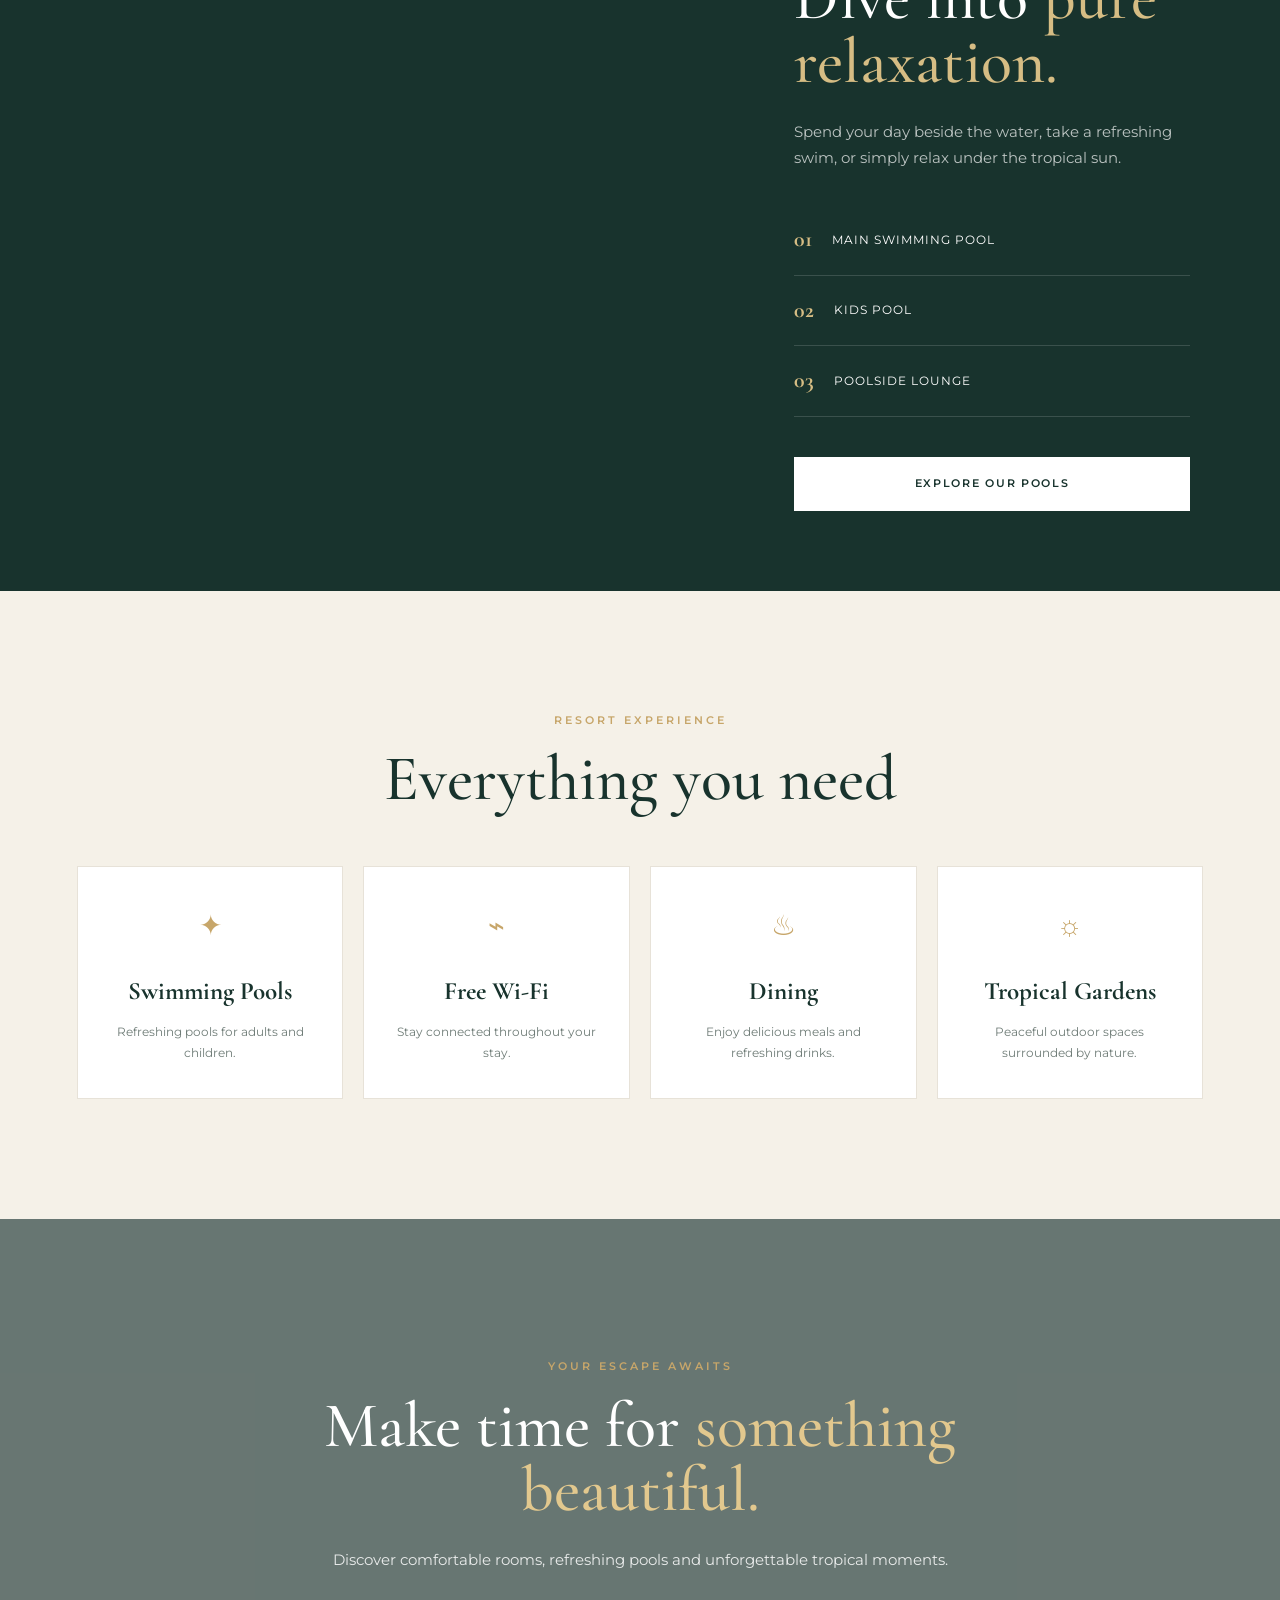
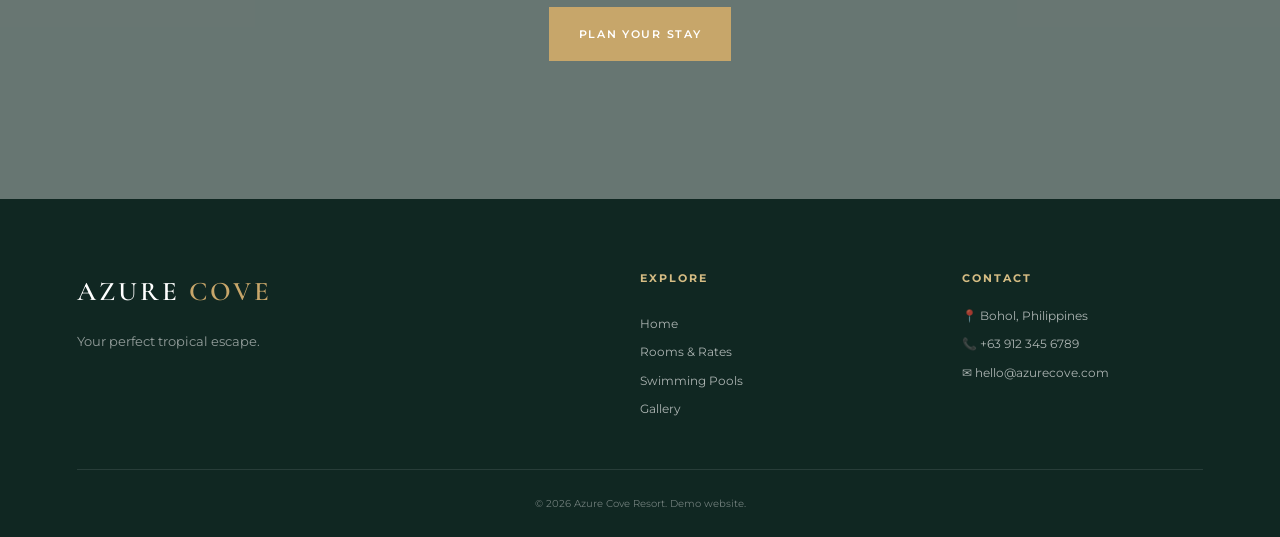
==== commit eb9eaa86: "Update index.html" ====
--- a/index.html
+++ b/index.html
@@ -66,7 +66,7 @@
     <div class="hero-content">
 
         <p class="hero-eyebrow">
-            WELCOME TO AZURE COVE
+            WELCOME TO CLIFF HEAVEN
         </p>
 
         <h1>
--- a/assets/style.css
+++ b/assets/style.css
@@ -1,7 +1,3 @@
-/* =========================================
-   RESET
-========================================= */
-
 * {
     margin: 0;
     padding: 0;
@@ -15,7 +11,7 @@
 body {
     font-family: "Montserrat", sans-serif;
     color: #24322f;
-    background: #ffffff;
+    background: #fff;
     line-height: 1.7;
 }
 
@@ -28,33 +24,25 @@
     color: inherit;
     text-decoration: none;
 }
-
-
-/* =========================================
-   VARIABLES
-========================================= */
 
 :root {
     --dark: #18332d;
     --dark-2: #102722;
     --green: #557d68;
-    --light-green: #dce8df;
     --cream: #f5f1e8;
-    --white: #ffffff;
+    --white: #fff;
     --gold: #c7a66a;
-    --text: #24322f;
     --muted: #6f7c77;
 }
 
 
-/* =========================================
-   HEADER
-========================================= */
+/* HEADER */
 
 .site-header {
     position: absolute;
     top: 0;
     left: 0;
+
     width: 100%;
     z-index: 100;
 
@@ -63,17 +51,23 @@
     justify-content: space-between;
 
     padding: 28px 6%;
-    color: #ffffff;
-
-    border-bottom: 1px solid rgba(255, 255, 255, 0.18);
+
+    color: #fff;
+
+    border-bottom: 1px solid rgba(255,255,255,.18);
+}
+
+.inner-header {
+    position: absolute;
 }
 
 .logo {
     font-family: "Cormorant Garamond", serif;
+
     font-size: 27px;
     font-weight: 600;
+
     letter-spacing: 3px;
-    white-space: nowrap;
 }
 
 .logo span {
@@ -82,7 +76,6 @@
 
 .nav {
     display: flex;
-    align-items: center;
     gap: 34px;
 }
 
@@ -91,16 +84,18 @@
 
     font-size: 12px;
     font-weight: 500;
+
     letter-spacing: 1.5px;
     text-transform: uppercase;
 
-    transition: 0.3s ease;
+    transition: .3s;
 }
 
 .nav a::after {
     content: "";
 
     position: absolute;
+
     left: 0;
     bottom: -8px;
 
@@ -109,7 +104,12 @@
 
     background: var(--gold);
 
-    transition: width 0.3s ease;
+    transition: .3s;
+}
+
+.nav a:hover,
+.nav a.active {
+    color: var(--gold);
 }
 
 .nav a:hover::after,
@@ -117,10 +117,6 @@
     width: 100%;
 }
 
-.nav a:hover {
-    color: var(--gold);
-}
-
 .menu-toggle {
     display: none;
 
@@ -128,7 +124,8 @@
     height: 42px;
 
     background: transparent;
-    border: 1px solid rgba(255,255,255,0.5);
+
+    border: 1px solid rgba(255,255,255,.5);
 
     cursor: pointer;
 }
@@ -141,45 +138,37 @@
 
     margin: 5px auto;
 
-    background: #ffffff;
-}
-
-
-/* =========================================
-   HERO SLIDER
-========================================= */
+    background: #fff;
+}
+
+
+/* HERO */
 
 .hero-slider {
     position: relative;
 
-    width: 100%;
     height: 100vh;
     min-height: 680px;
 
     overflow: hidden;
 
-    background: #18332d;
-}
-
-
-/* Background slides */
+    background: var(--dark);
+}
 
 .hero-slide {
     position: absolute;
     inset: 0;
 
+    background-position: center;
     background-size: cover;
-    background-position: center;
 
     opacity: 0;
 
-    transform: scale(1.05);
+    transform: scale(1.06);
 
     transition:
         opacity 1.4s ease,
         transform 6s ease;
-
-    z-index: 1;
 }
 
 .hero-slide.active {
@@ -187,9 +176,6 @@
     transform: scale(1);
 }
 
-
-/* Dark overlay */
-
 .hero-overlay {
     position: absolute;
     inset: 0;
@@ -199,15 +185,10 @@
     background:
         linear-gradient(
             90deg,
-            rgba(5, 25, 20, 0.65),
-            rgba(5, 25, 20, 0.28)
+            rgba(5,25,20,.68),
+            rgba(5,25,20,.28)
         );
-
-    pointer-events: none;
-}
-
-
-/* Hero content */
+}
 
 .hero-content {
     position: relative;
@@ -217,24 +198,23 @@
     width: 90%;
     max-width: 1000px;
 
-    margin: 0 auto;
+    margin: auto;
 
     padding-top: 185px;
 
     text-align: center;
 
-    color: #ffffff;
+    color: #fff;
 }
 
 .hero-eyebrow {
     margin-bottom: 18px;
 
+    color: #e2c88e;
+
     font-size: 12px;
-    font-weight: 500;
 
     letter-spacing: 4px;
-
-    color: #e2c88e;
 }
 
 .hero-content h1 {
@@ -244,12 +224,7 @@
 
     font-weight: 500;
 
-    line-height: 0.85;
-
-    letter-spacing: 2px;
-
-    text-shadow:
-        0 4px 30px rgba(0,0,0,0.25);
+    line-height: .85;
 }
 
 .hero-content h1 span {
@@ -259,20 +234,12 @@
 .hero-description {
     max-width: 580px;
 
-    margin: 35px auto 38px;
+    margin: 35px auto;
+
+    color: rgba(255,255,255,.9);
 
     font-size: 16px;
-    font-weight: 300;
-
-    line-height: 1.8;
-
-    color: rgba(255,255,255,0.9);
-}
-
-
-/* =========================================
-   BUTTONS
-========================================= */
+}
 
 .hero-buttons {
     display: flex;
@@ -281,6 +248,9 @@
 
     gap: 15px;
 }
+
+
+/* BUTTONS */
 
 .btn {
     display: inline-flex;
@@ -299,58 +269,51 @@
 
     text-transform: uppercase;
 
-    transition: all 0.3s ease;
+    transition: .3s;
 }
 
 .btn-primary {
-    color: #ffffff;
     background: var(--gold);
+    color: #fff;
 }
 
 .btn-primary:hover {
-    background: #ddbf80;
-
+    background: #dfbf7d;
     transform: translateY(-3px);
 }
 
 .btn-outline {
-    color: #ffffff;
-
-    border: 1px solid rgba(255,255,255,0.65);
-
-    background: rgba(255,255,255,0.05);
+    color: #fff;
+
+    border: 1px solid rgba(255,255,255,.7);
 }
 
 .btn-outline:hover {
-    background: #ffffff;
+    background: #fff;
     color: var(--dark);
 }
 
 .btn-dark {
-    color: #ffffff;
+    color: #fff;
     background: var(--dark);
 }
 
 .btn-dark:hover {
     background: var(--green);
-
-    transform: translateY(-3px);
 }
 
 .btn-light {
     color: var(--dark);
-    background: #ffffff;
+    background: #fff;
 }
 
 .btn-light:hover {
     background: var(--gold);
-    color: #ffffff;
-}
-
-
-/* =========================================
-   SLIDER ARROWS
-========================================= */
+    color: #fff;
+}
+
+
+/* SLIDER */
 
 .slider-arrow {
     position: absolute;
@@ -364,21 +327,17 @@
     width: 54px;
     height: 54px;
 
-    border: 1px solid rgba(255,255,255,0.5);
-
-    background: rgba(0,0,0,0.12);
-
-    color: #ffffff;
-
-    font-size: 18px;
+    border: 1px solid rgba(255,255,255,.5);
+
+    background: rgba(0,0,0,.12);
+
+    color: #fff;
 
     cursor: pointer;
-
-    transition: 0.3s ease;
 }
 
 .slider-arrow:hover {
-    background: #ffffff;
+    background: #fff;
     color: var(--dark);
 }
 
@@ -390,16 +349,11 @@
     right: 35px;
 }
 
-
-/* =========================================
-   SLIDER DOTS
-========================================= */
-
 .slider-dots {
     position: absolute;
 
+    bottom: 50px;
     left: 50%;
-    bottom: 50px;
 
     transform: translateX(-50%);
 
@@ -419,11 +373,9 @@
     border: 0;
     border-radius: 50%;
 
-    background: rgba(255,255,255,0.5);
+    background: rgba(255,255,255,.5);
 
     cursor: pointer;
-
-    transition: 0.3s ease;
 }
 
 .slider-dot.active {
@@ -434,25 +386,21 @@
     background: #e2c88e;
 }
 
-
-/* =========================================
-   SCROLL INDICATOR
-========================================= */
-
 .scroll-down {
     position: absolute;
 
+    right: 6%;
     bottom: 38px;
-    right: 6%;
 
     z-index: 10;
 
     display: flex;
+
     align-items: center;
 
     gap: 12px;
 
-    color: rgba(255,255,255,0.8);
+    color: rgba(255,255,255,.8);
 
     font-size: 9px;
 
@@ -465,13 +413,11 @@
     width: 1px;
     height: 45px;
 
-    background: rgba(255,255,255,0.6);
-}
-
-
-/* =========================================
-   GENERAL SECTIONS
-========================================= */
+    background: rgba(255,255,255,.6);
+}
+
+
+/* GENERAL */
 
 .section {
     padding: 120px 6%;
@@ -481,7 +427,7 @@
     width: 100%;
     max-width: 1250px;
 
-    margin: 0 auto;
+    margin: auto;
 }
 
 .section-label {
@@ -493,6 +439,7 @@
     font-weight: 600;
 
     letter-spacing: 3px;
+
     text-transform: uppercase;
 }
 
@@ -511,11 +458,13 @@
 
 .section-heading h2,
 .welcome-text h2,
+.pool-intro h2,
 .pool-content h2,
-.cta-content h2 {
+.pool-rules h2,
+.pool-cta-box h2 {
     font-family: "Cormorant Garamond", serif;
 
-    font-size: clamp(45px, 5vw, 70px);
+    font-size: clamp(45px,5vw,70px);
 
     font-weight: 500;
 
@@ -526,23 +475,15 @@
 
 .section-heading h2 span,
 .welcome-text h2 span,
+.pool-intro h2 span,
 .pool-content h2 span,
-.cta-content h2 span {
+.pool-rules h2 span,
+.pool-cta-box h2 span {
     color: var(--green);
 }
 
-.section-heading > p:last-child {
-    margin-top: 25px;
-
-    color: var(--muted);
-
-    font-size: 15px;
-}
-
-
-/* =========================================
-   WELCOME
-========================================= */
+
+/* WELCOME */
 
 .welcome {
     background: var(--cream);
@@ -573,9 +514,9 @@
 }
 
 .welcome-image {
+    position: relative;
+
     flex: 1;
-
-    position: relative;
 }
 
 .welcome-image::before {
@@ -590,15 +531,11 @@
     height: 100%;
 
     border: 1px solid var(--gold);
-
-    z-index: 0;
 }
 
 .welcome-image img {
     position: relative;
 
-    z-index: 1;
-
     height: 600px;
 
     object-fit: cover;
@@ -615,42 +552,35 @@
     font-weight: 600;
 
     letter-spacing: 1.5px;
+
     text-transform: uppercase;
 
     border-bottom: 1px solid var(--gold);
-
-    padding-bottom: 5px;
-}
-
-
-/* =========================================
-   ROOMS
-========================================= */
-
-.rooms-preview {
-    background: #ffffff;
-}
+}
+
+
+/* ROOMS */
 
 .room-grid {
     display: grid;
 
-    grid-template-columns: repeat(3, 1fr);
+    grid-template-columns: repeat(3,1fr);
 
     gap: 25px;
 }
 
 .room-card {
-    background: #ffffff;
+    background: #fff;
 
     border: 1px solid #e8e8e8;
 
-    transition: 0.4s ease;
+    transition: .4s;
 }
 
 .room-card:hover {
     transform: translateY(-8px);
 
-    box-shadow: 0 20px 50px rgba(0,0,0,0.08);
+    box-shadow: 0 20px 50px rgba(0,0,0,.08);
 }
 
 .room-image {
@@ -664,7 +594,7 @@
 
     object-fit: cover;
 
-    transition: transform 0.6s ease;
+    transition: .6s;
 }
 
 .room-card:hover .room-image img {
@@ -689,10 +619,9 @@
 .room-content h3 {
     margin-bottom: 12px;
 
-    font-family: "Cormorant Garamond", serif;
+    font-family: "Cormorant Garamond",serif;
 
     font-size: 32px;
-    font-weight: 600;
 
     color: var(--dark);
 }
@@ -711,17 +640,15 @@
     align-items: center;
     justify-content: space-between;
 
-    gap: 15px;
-
     margin-top: 20px;
 
     padding-top: 20px;
 
-    border-top: 1px solid #eeeeee;
+    border-top: 1px solid #eee;
 }
 
 .room-bottom strong {
-    font-family: "Cormorant Garamond", serif;
+    font-family: "Cormorant Garamond",serif;
 
     font-size: 26px;
 
@@ -729,7 +656,7 @@
 }
 
 .room-bottom small {
-    font-family: "Montserrat", sans-serif;
+    font-family: "Montserrat",sans-serif;
 
     font-size: 9px;
 
@@ -754,9 +681,7 @@
 }
 
 
-/* =========================================
-   POOL SECTION
-========================================= */
+/* POOL FEATURE */
 
 .pool-section {
     display: flex;
@@ -771,7 +696,6 @@
 }
 
 .pool-image img {
-    width: 100%;
     height: 100%;
 
     object-fit: cover;
@@ -788,13 +712,13 @@
 
     padding: 80px 7%;
 
-    color: #ffffff;
+    color: #fff;
 }
 
 .pool-content h2 {
-    color: #ffffff;
-
     margin-bottom: 25px;
+
+    color: #fff;
 }
 
 .pool-content h2 span {
@@ -804,7 +728,7 @@
 .pool-content > p:not(.section-label) {
     margin-bottom: 35px;
 
-    color: rgba(255,255,255,0.7);
+    color: rgba(255,255,255,.7);
 
     font-size: 15px;
 }
@@ -826,13 +750,13 @@
 
     padding: 16px 0;
 
-    border-bottom: 1px solid rgba(255,255,255,0.15);
+    border-bottom: 1px solid rgba(255,255,255,.15);
 }
 
 .pool-features strong {
     color: #d6bd84;
 
-    font-family: "Cormorant Garamond", serif;
+    font-family: "Cormorant Garamond",serif;
 
     font-size: 22px;
 }
@@ -846,9 +770,7 @@
 }
 
 
-/* =========================================
-   AMENITIES
-========================================= */
+/* AMENITIES */
 
 .amenities {
     background: var(--cream);
@@ -857,7 +779,7 @@
 .amenity-grid {
     display: grid;
 
-    grid-template-columns: repeat(4, 1fr);
+    grid-template-columns: repeat(4,1fr);
 
     gap: 20px;
 }
@@ -867,7 +789,7 @@
 
     text-align: center;
 
-    background: #ffffff;
+    background: #fff;
 
     border: 1px solid #e7e2d8;
 }
@@ -875,15 +797,15 @@
 .amenity-icon {
     margin-bottom: 20px;
 
+    color: var(--gold);
+
     font-size: 28px;
-
-    color: var(--gold);
 }
 
 .amenity h3 {
     margin-bottom: 10px;
 
-    font-family: "Cormorant Garamond", serif;
+    font-family: "Cormorant Garamond",serif;
 
     font-size: 25px;
 
@@ -897,9 +819,447 @@
 }
 
 
-/* =========================================
-   BOOKING CTA
-========================================= */
+/* PAGE HERO */
+
+.page-hero {
+    position: relative;
+
+    height: 600px;
+
+    display: flex;
+
+    align-items: center;
+    justify-content: center;
+
+    text-align: center;
+
+    color: #fff;
+
+    background-image: url("https://images.unsplash.com/photo-1566073771259-6a8506099945?auto=format&fit=crop&w=2000&q=85");
+
+    background-position: center;
+    background-size: cover;
+}
+
+.pool-hero {
+    background-image: url("https://images.unsplash.com/photo-1572331165267-854da2b10ccc?auto=format&fit=crop&w=2000&q=85");
+}
+
+.gallery-hero {
+    background-image: url("https://images.unsplash.com/photo-1540541338287-41700207dee6?auto=format&fit=crop&w=2000&q=85");
+}
+
+.page-hero-overlay {
+    position: absolute;
+    inset: 0;
+
+    background: rgba(8,31,25,.58);
+}
+
+.page-hero-content {
+    position: relative;
+
+    z-index: 2;
+
+    padding: 120px 20px 0;
+}
+
+.page-hero-content h1 {
+    font-family: "Cormorant Garamond",serif;
+
+    font-size: clamp(60px,8vw,100px);
+
+    font-weight: 500;
+
+    line-height: .9;
+}
+
+.page-hero-content h1 span {
+    color: #e2c88e;
+}
+
+.page-hero-content p:last-child {
+    margin-top: 25px;
+
+    color: rgba(255,255,255,.85);
+}
+
+
+/* ROOMS PAGE */
+
+.large-room-card {
+    display: grid;
+
+    grid-template-columns: 1fr 1fr;
+
+    margin-bottom: 50px;
+
+    background: var(--cream);
+}
+
+.large-room-card.reverse .large-room-image {
+    order: 2;
+}
+
+.large-room-card.reverse .large-room-info {
+    order: 1;
+}
+
+.large-room-image {
+    min-height: 520px;
+}
+
+.large-room-image img {
+    height: 100%;
+
+    object-fit: cover;
+}
+
+.large-room-info {
+    display: flex;
+
+    flex-direction: column;
+
+    justify-content: center;
+
+    padding: 60px;
+}
+
+.large-room-info h2 {
+    margin-bottom: 20px;
+
+    font-family: "Cormorant Garamond",serif;
+
+    font-size: 52px;
+
+    line-height: 1;
+
+    color: var(--dark);
+}
+
+.large-room-info > p:not(.room-type) {
+    margin-bottom: 25px;
+
+    color: var(--muted);
+
+    font-size: 14px;
+}
+
+.room-details {
+    display: flex;
+
+    flex-wrap: wrap;
+
+    gap: 10px;
+}
+
+.room-details span {
+    padding: 8px 12px;
+
+    background: #fff;
+
+    color: var(--muted);
+
+    font-size: 10px;
+}
+
+.large-room-bottom {
+    display: flex;
+
+    align-items: center;
+    justify-content: space-between;
+
+    gap: 20px;
+
+    margin-top: 35px;
+
+    padding-top: 25px;
+
+    border-top: 1px solid rgba(0,0,0,.1);
+}
+
+.large-room-bottom div {
+    display: flex;
+
+    flex-direction: column;
+}
+
+.large-room-bottom div > small {
+    color: var(--muted);
+
+    font-size: 9px;
+
+    letter-spacing: 1px;
+}
+
+.large-room-bottom strong {
+    font-family: "Cormorant Garamond",serif;
+
+    font-size: 35px;
+
+    color: var(--dark);
+}
+
+.large-room-bottom strong small {
+    font-family: "Montserrat",sans-serif;
+
+    font-size: 9px;
+
+    color: var(--muted);
+}
+
+.booking-info {
+    background: #fff;
+}
+
+.info-grid {
+    display: grid;
+
+    grid-template-columns: repeat(4,1fr);
+
+    gap: 20px;
+}
+
+.info-card {
+    padding: 35px;
+
+    text-align: center;
+
+    background: var(--cream);
+}
+
+.info-card h3 {
+    margin-bottom: 8px;
+
+    font-family: "Cormorant Garamond",serif;
+
+    font-size: 27px;
+
+    color: var(--dark);
+}
+
+.info-card p {
+    color: var(--muted);
+
+    font-size: 12px;
+}
+
+
+/* POOLS PAGE */
+
+.pool-intro {
+    max-width: 750px;
+
+    margin: 0 auto 70px;
+
+    text-align: center;
+}
+
+.pool-intro h2 {
+    margin-bottom: 25px;
+}
+
+.pool-intro > p:last-child {
+    color: var(--muted);
+
+    font-size: 15px;
+}
+
+.pool-card-grid {
+    display: grid;
+
+    grid-template-columns: repeat(3,1fr);
+
+    gap: 25px;
+}
+
+.pool-card {
+    background: var(--cream);
+}
+
+.pool-card-image {
+    height: 350px;
+
+    overflow: hidden;
+}
+
+.pool-card-image img {
+    height: 100%;
+
+    object-fit: cover;
+
+    transition: .5s;
+}
+
+.pool-card:hover img {
+    transform: scale(1.05);
+}
+
+.pool-card-content {
+    padding: 30px;
+}
+
+.pool-card-content h3 {
+    margin-bottom: 15px;
+
+    font-family: "Cormorant Garamond",serif;
+
+    font-size: 32px;
+
+    color: var(--dark);
+}
+
+.pool-card-content > p:not(.room-type) {
+    color: var(--muted);
+
+    font-size: 13px;
+}
+
+.pool-meta {
+    display: flex;
+
+    flex-direction: column;
+
+    gap: 6px;
+
+    margin-top: 20px;
+
+    padding-top: 20px;
+
+    border-top: 1px solid rgba(0,0,0,.1);
+
+    color: var(--green);
+
+    font-size: 10px;
+
+    letter-spacing: .5px;
+}
+
+.pool-rules {
+    padding: 100px 6%;
+
+    background: var(--dark);
+
+    color: #fff;
+}
+
+.pool-rules-inner {
+    display: grid;
+
+    grid-template-columns: 1fr 1fr;
+
+    gap: 80px;
+
+    align-items: center;
+}
+
+.pool-rules h2 {
+    color: #fff;
+}
+
+.rules-list p {
+    padding: 12px 0;
+
+    border-bottom: 1px solid rgba(255,255,255,.15);
+
+    color: rgba(255,255,255,.75);
+
+    font-size: 13px;
+}
+
+.pool-cta {
+    background: var(--cream);
+}
+
+.pool-cta-box {
+    padding: 100px 40px;
+
+    text-align: center;
+
+    background: #fff;
+}
+
+.pool-cta-box h2 {
+    margin-bottom: 35px;
+}
+
+
+/* GALLERY */
+
+.gallery-page {
+    background: var(--cream);
+}
+
+.gallery-grid {
+    display: grid;
+
+    grid-template-columns: repeat(3,1fr);
+
+    grid-auto-rows: 300px;
+
+    gap: 18px;
+}
+
+.gallery-item {
+    position: relative;
+
+    overflow: hidden;
+
+    background: #ddd;
+}
+
+.gallery-item img {
+    height: 100%;
+
+    object-fit: cover;
+
+    transition: .6s;
+}
+
+.gallery-item:hover img {
+    transform: scale(1.06);
+}
+
+.gallery-large {
+    grid-row: span 2;
+}
+
+.gallery-wide {
+    grid-column: span 2;
+}
+
+.gallery-caption {
+    position: absolute;
+
+    left: 0;
+    bottom: 0;
+
+    width: 100%;
+
+    padding: 20px;
+
+    color: #fff;
+
+    font-size: 11px;
+
+    letter-spacing: 1.5px;
+
+    text-transform: uppercase;
+
+    background: linear-gradient(
+        transparent,
+        rgba(0,0,0,.7)
+    );
+}
+
+.gallery-caption span {
+    margin-right: 10px;
+
+    color: #e2c88e;
+}
+
+
+/* CTA */
 
 .booking-cta {
     position: relative;
@@ -915,20 +1275,19 @@
 
     text-align: center;
 
-    color: #ffffff;
+    color: #fff;
 
     background-image: url("https://images.unsplash.com/photo-1507525428034-b723cf961d3e?auto=format&fit=crop&w=2000&q=85");
 
+    background-position: center;
     background-size: cover;
-    background-position: center;
-    background-attachment: fixed;
 }
 
 .cta-overlay {
     position: absolute;
     inset: 0;
 
-    background: rgba(11, 34, 28, 0.62);
+    background: rgba(11,34,28,.62);
 }
 
 .cta-content {
@@ -940,9 +1299,15 @@
 }
 
 .cta-content h2 {
-    color: #ffffff;
-
     margin-bottom: 25px;
+
+    font-family: "Cormorant Garamond",serif;
+
+    font-size: clamp(45px,5vw,70px);
+
+    font-weight: 500;
+
+    line-height: 1;
 }
 
 .cta-content h2 span {
@@ -952,28 +1317,26 @@
 .cta-content > p:not(.section-label) {
     margin-bottom: 35px;
 
-    color: rgba(255,255,255,0.85);
+    color: rgba(255,255,255,.85);
 
     font-size: 15px;
 }
 
 
-/* =========================================
-   FOOTER
-========================================= */
+/* FOOTER */
 
 .footer {
     padding: 70px 6% 25px;
 
     background: var(--dark-2);
 
-    color: #ffffff;
+    color: #fff;
 }
 
 .footer-container {
     max-width: 1250px;
 
-    margin: 0 auto;
+    margin: auto;
 
     display: grid;
 
@@ -987,7 +1350,7 @@
 .footer-brand p {
     margin-top: 15px;
 
-    color: rgba(255,255,255,0.55);
+    color: rgba(255,255,255,.55);
 
     font-size: 13px;
 }
@@ -1013,21 +1376,15 @@
 }
 
 .footer-links a {
-    color: rgba(255,255,255,0.65);
+    color: rgba(255,255,255,.65);
 
     font-size: 12px;
-
-    transition: 0.3s ease;
-}
-
-.footer-links a:hover {
-    color: #ffffff;
 }
 
 .footer-contact p {
     margin-bottom: 8px;
 
-    color: rgba(255,255,255,0.65);
+    color: rgba(255,255,255,.65);
 
     font-size: 12px;
 }
@@ -1035,13 +1392,13 @@
 .footer-bottom {
     max-width: 1250px;
 
-    margin: 0 auto;
+    margin: auto;
 
     padding-top: 25px;
 
-    border-top: 1px solid rgba(255,255,255,0.1);
-
-    color: rgba(255,255,255,0.4);
+    border-top: 1px solid rgba(255,255,255,.1);
+
+    color: rgba(255,255,255,.4);
 
     font-size: 10px;
 
@@ -1049,15 +1406,9 @@
 }
 
 
-/* =========================================
-   TABLET
-========================================= */
-
-@media (max-width: 1000px) {
-
-    .site-header {
-        padding: 22px 5%;
-    }
+/* TABLET */
+
+@media(max-width:1000px) {
 
     .nav {
         gap: 18px;
@@ -1071,12 +1422,14 @@
         gap: 50px;
     }
 
-    .room-grid {
-        grid-template-columns: repeat(2, 1fr);
-    }
-
-    .amenity-grid {
-        grid-template-columns: repeat(2, 1fr);
+    .room-grid,
+    .pool-card-grid {
+        grid-template-columns: repeat(2,1fr);
+    }
+
+    .amenity-grid,
+    .info-grid {
+        grid-template-columns: repeat(2,1fr);
     }
 
     .pool-section {
@@ -1099,11 +1452,9 @@
 }
 
 
-/* =========================================
-   MOBILE
-========================================= */
-
-@media (max-width: 768px) {
+/* MOBILE */
+
+@media(max-width:768px) {
 
     .site-header {
         padding: 20px 5%;
@@ -1129,13 +1480,11 @@
 
         flex-direction: column;
 
-        align-items: flex-start;
-
         gap: 0;
 
         padding: 20px 5% 25px;
 
-        background: rgba(16,39,34,0.98);
+        background: rgba(16,39,34,.98);
     }
 
     .nav.open {
@@ -1155,14 +1504,14 @@
     }
 
 
-    /* Hero */
+    /* HERO */
 
     .hero-slider {
-        min-height: 700px;
+        min-height: 680px;
     }
 
     .hero-content {
-        padding-top: 170px;
+        padding-top: 165px;
     }
 
     .hero-eyebrow {
@@ -1172,16 +1521,12 @@
     }
 
     .hero-content h1 {
-        font-size: clamp(55px, 17vw, 90px);
-
-        line-height: 0.9;
+        font-size: clamp(55px,17vw,90px);
     }
 
     .hero-description {
         max-width: 90%;
 
-        margin: 28px auto;
-
         font-size: 13px;
     }
 
@@ -1192,12 +1537,13 @@
     }
 
     .btn {
-        width: min(280px, 90%);
+        width: min(280px,90%);
     }
 
     .slider-arrow {
         top: auto;
-        bottom: 90px;
+
+        bottom: 85px;
 
         width: 42px;
         height: 42px;
@@ -1211,21 +1557,20 @@
         right: 30%;
     }
 
-    .slider-dots {
-        bottom: 40px;
-    }
-
     .scroll-down {
         display: none;
     }
 
 
-    /* Sections */
+    /* GENERAL */
 
     .section {
         padding: 80px 6%;
     }
 
+
+    /* WELCOME */
+
     .welcome .section-container {
         flex-direction: column;
     }
@@ -1238,15 +1583,11 @@
         height: 450px;
     }
 
-    .welcome-image::before {
-        top: -10px;
-        right: -10px;
-    }
-
-
-    /* Rooms */
-
-    .room-grid {
+
+    /* ROOMS */
+
+    .room-grid,
+    .pool-card-grid {
         grid-template-columns: 1fr;
     }
 
@@ -1255,7 +1596,7 @@
     }
 
 
-    /* Pool */
+    /* POOL */
 
     .pool-image {
         height: 400px;
@@ -1266,23 +1607,72 @@
     }
 
 
-    /* Amenities */
-
-    .amenity-grid {
+    /* PAGE HERO */
+
+    .page-hero {
+        height: 500px;
+    }
+
+
+    /* ROOM PAGE */
+
+    .large-room-card {
+        display: block;
+    }
+
+    .large-room-card.reverse .large-room-image,
+    .large-room-card.reverse .large-room-info {
+        order: initial;
+    }
+
+    .large-room-image {
+        height: 400px;
+
+        min-height: auto;
+    }
+
+    .large-room-info {
+        padding: 40px 30px;
+    }
+
+    .large-room-info h2 {
+        font-size: 45px;
+    }
+
+    .large-room-bottom {
+        align-items: flex-start;
+
+        flex-direction: column;
+    }
+
+
+    /* POOL RULES */
+
+    .pool-rules-inner {
+        grid-template-columns: 1fr;
+
+        gap: 40px;
+    }
+
+
+    /* GALLERY */
+
+    .gallery-grid {
         grid-template-columns: 1fr 1fr;
-    }
-
-
-    /* CTA */
-
-    .booking-cta {
-        min-height: 500px;
-
-        background-attachment: scroll;
-    }
-
-
-    /* Footer */
+
+        grid-auto-rows: 230px;
+    }
+
+    .gallery-large {
+        grid-row: span 2;
+    }
+
+    .gallery-wide {
+        grid-column: span 2;
+    }
+
+
+    /* FOOTER */
 
     .footer-container {
         grid-template-columns: 1fr;
@@ -1293,28 +1683,18 @@
 }
 
 
-/* =========================================
-   SMALL MOBILE
-========================================= */
-
-@media (max-width: 480px) {
-
-    .hero-slider {
-        min-height: 650px;
-    }
+/* SMALL MOBILE */
+
+@media(max-width:480px) {
 
     .hero-content {
-        padding-top: 155px;
+        padding-top: 150px;
     }
 
     .hero-content h1 {
         font-size: 58px;
     }
 
-    .hero-description {
-        font-size: 12px;
-    }
-
     .slider-prev {
         left: 25%;
     }
@@ -1323,18 +1703,21 @@
         right: 25%;
     }
 
-    .amenity-grid {
+    .amenity-grid,
+    .info-grid {
         grid-template-columns: 1fr;
     }
 
-    .room-content {
-        padding: 25px;
-    }
-
-    .room-bottom {
-        align-items: flex-start;
-
-        flex-direction: column;
-    }
-
-}
+    .gallery-grid {
+        grid-template-columns: 1fr;
+
+        grid-auto-rows: 280px;
+    }
+
+    .gallery-large,
+    .gallery-wide {
+        grid-column: auto;
+        grid-row: auto;
+    }
+
+}
